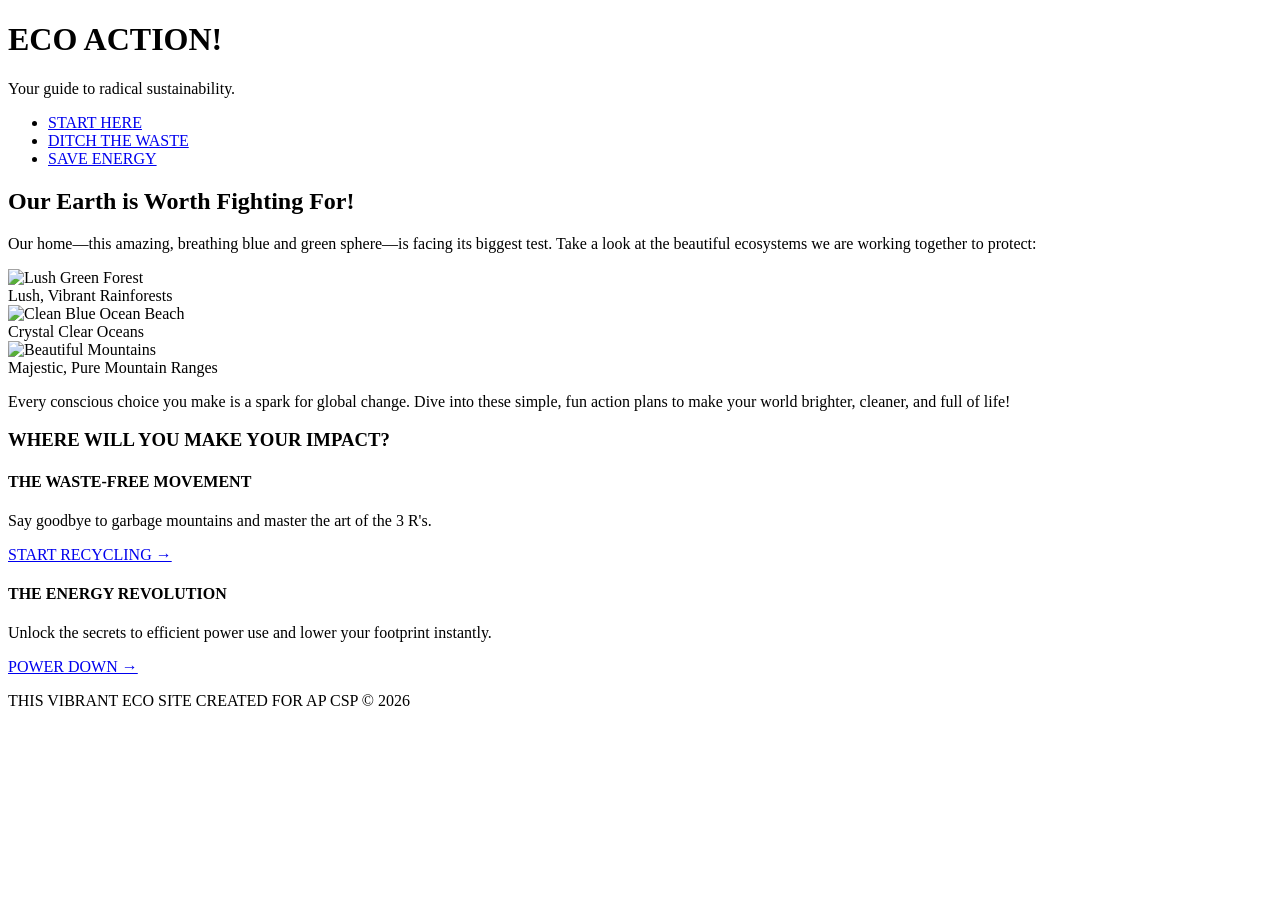
==== index.html @ a81665a1 "Add files via upload" ====
<!DOCTYPE html>
<html lang="en">
<head>
    <meta charset="UTF-8">
    <meta name="viewport" content="width=device-width, initial-scale=1.0">
    <title>EcoAction - Act Now!</title>
    <link rel="stylesheet" href="style.css">
</head>
<body>

    <header>
        <h1>ECO ACTION!</h1>
        <p>Your guide to radical sustainability.</p>
    </header>

    <nav>
        <ul>
            <li><a href="index.html">START HERE</a></li>
            <li><a href="waste.html">DITCH THE WASTE</a></li>
            <li><a href="energy.html">SAVE ENERGY</a></li>
        </ul>
    </nav>

    <main>
        <h2>Our Earth is Worth Fighting For!</h2>
        <p>Our home—this amazing, breathing blue and green sphere—is facing its biggest test. Take a look at the beautiful ecosystems we are working together to protect:</p>
        
        <div class="photo-gallery">
            <div class="gallery-card">
                <img src="https://images.unsplash.com/photo-1542601906990-b4d3fb778b09?q=80&w=600&auto=format&fit=crop" alt="Lush Green Forest" class="gallery-image">
                <div class="gallery-caption">Lush, Vibrant Rainforests</div>
            </div>
            <div class="gallery-card">
                <img src="https://images.unsplash.com/photo-1507525428034-b723cf961d3e?q=80&w=600&auto=format&fit=crop" alt="Clean Blue Ocean Beach" class="gallery-image">
                <div class="gallery-caption">Crystal Clear Oceans</div>
            </div>
            <div class="gallery-card">
                <img src="https://images.unsplash.com/photo-1464822759023-fed622ff2c3b?q=80&w=600&auto=format&fit=crop" alt="Beautiful Mountains" class="gallery-image">
                <div class="gallery-caption">Majestic, Pure Mountain Ranges</div>
            </div>
        </div>

        <p>Every conscious choice you make is a spark for global change. Dive into these simple, fun action plans to make your world brighter, cleaner, and full of life!</p>
        
        <h3>WHERE WILL YOU MAKE YOUR IMPACT?</h3>
        <div class="grid-container">
            <div class="card">
                <h4>THE WASTE-FREE MOVEMENT</h4>
                <p>Say goodbye to garbage mountains and master the art of the 3 R's.</p>
                <a href="waste.html" class="card-link">START RECYCLING &rarr;</a>
            </div>
            <div class="card">
                <h4>THE ENERGY REVOLUTION</h4>
                <p>Unlock the secrets to efficient power use and lower your footprint instantly.</p>
                <a href="energy.html" class="card-link">POWER DOWN &rarr;</a>
            </div>
        </div>
    </main>

    <footer>
        <p>THIS VIBRANT ECO SITE CREATED FOR AP CSP © 2026</p>
    </footer>

</body>
</html>
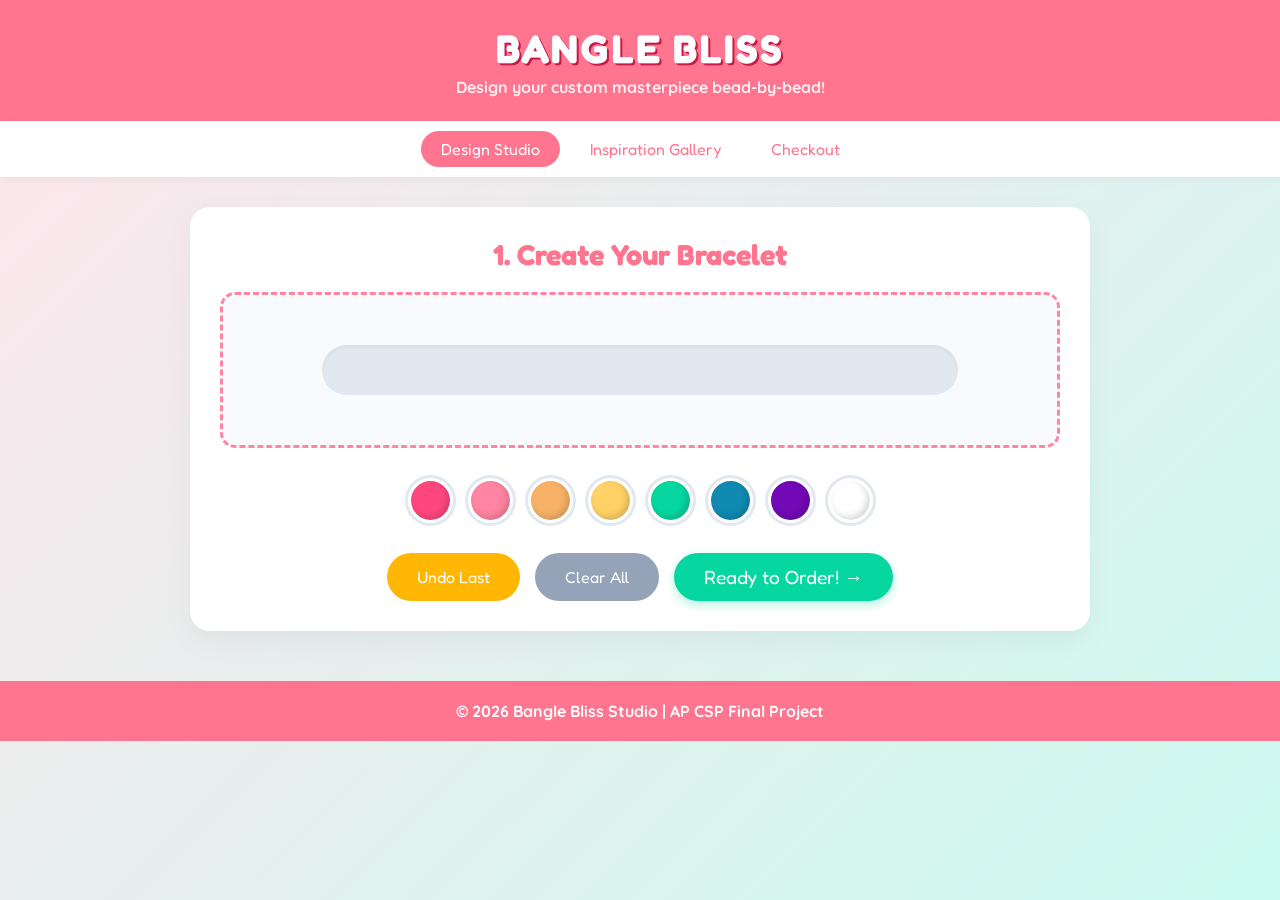
==== commit 9c706b5a: "Add files via upload" ====
--- a/index.html
+++ b/index.html
@@ -3,63 +3,91 @@
 <head>
     <meta charset="UTF-8">
     <meta name="viewport" content="width=device-width, initial-scale=1.0">
-    <title>EcoAction - Act Now!</title>
-    <link rel="stylesheet" href="style.css">
+    <title>Bangle Bliss - Studio</title>
+    <link rel="stylesheet" href="final.css">
 </head>
 <body>
 
     <header>
-        <h1>ECO ACTION!</h1>
-        <p>Your guide to radical sustainability.</p>
+        <h1>BANGLE BLISS</h1>
+        <p>Design your custom masterpiece bead-by-bead!</p>
     </header>
 
     <nav>
-        <ul>
-            <li><a href="index.html">START HERE</a></li>
-            <li><a href="waste.html">DITCH THE WASTE</a></li>
-            <li><a href="energy.html">SAVE ENERGY</a></li>
-        </ul>
+        <a href="index.html" class="active">Design Studio</a>
+        <a href="gallery.html">Inspiration Gallery</a>
+        <a href="checkout.html">Checkout</a>
     </nav>
 
-    <main>
-        <h2>Our Earth is Worth Fighting For!</h2>
-        <p>Our home—this amazing, breathing blue and green sphere—is facing its biggest test. Take a look at the beautiful ecosystems we are working together to protect:</p>
+    <main class="container">
+        <h2 class="section-title">1. Create Your Bracelet</h2>
         
-        <div class="photo-gallery">
-            <div class="gallery-card">
-                <img src="https://images.unsplash.com/photo-1542601906990-b4d3fb778b09?q=80&w=600&auto=format&fit=crop" alt="Lush Green Forest" class="gallery-image">
-                <div class="gallery-caption">Lush, Vibrant Rainforests</div>
-            </div>
-            <div class="gallery-card">
-                <img src="https://images.unsplash.com/photo-1507525428034-b723cf961d3e?q=80&w=600&auto=format&fit=crop" alt="Clean Blue Ocean Beach" class="gallery-image">
-                <div class="gallery-caption">Crystal Clear Oceans</div>
-            </div>
-            <div class="gallery-card">
-                <img src="https://images.unsplash.com/photo-1464822759023-fed622ff2c3b?q=80&w=600&auto=format&fit=crop" alt="Beautiful Mountains" class="gallery-image">
-                <div class="gallery-caption">Majestic, Pure Mountain Ranges</div>
-            </div>
+        <div class="preview-window">
+            <div class="bracelet-string" id="braceletString"></div>
         </div>
 
-        <p>Every conscious choice you make is a spark for global change. Dive into these simple, fun action plans to make your world brighter, cleaner, and full of life!</p>
-        
-        <h3>WHERE WILL YOU MAKE YOUR IMPACT?</h3>
-        <div class="grid-container">
-            <div class="card">
-                <h4>THE WASTE-FREE MOVEMENT</h4>
-                <p>Say goodbye to garbage mountains and master the art of the 3 R's.</p>
-                <a href="waste.html" class="card-link">START RECYCLING &rarr;</a>
-            </div>
-            <div class="card">
-                <h4>THE ENERGY REVOLUTION</h4>
-                <p>Unlock the secrets to efficient power use and lower your footprint instantly.</p>
-                <a href="energy.html" class="card-link">POWER DOWN &rarr;</a>
-            </div>
+        <div class="bead-selector">
+            <div class="color-option" style="background-color: #ff477e;" onclick="addBead('#ff477e')"></div>
+            <div class="color-option" style="background-color: #ff85a2;" onclick="addBead('#ff85a2')"></div>
+            <div class="color-option" style="background-color: #f7b267;" onclick="addBead('#f7b267')"></div>
+            <div class="color-option" style="background-color: #ffd166;" onclick="addBead('#ffd166')"></div>
+            <div class="color-option" style="background-color: #06d6a0;" onclick="addBead('#06d6a0')"></div>
+            <div class="color-option" style="background-color: #118ab2;" onclick="addBead('#118ab2')"></div>
+            <div class="color-option" style="background-color: #7209b7;" onclick="addBead('#7209b7')"></div>
+            <div class="color-option" style="background-color: #ffffff;" onclick="addBead('#ffffff')"></div>
+        </div>
+
+        <div class="button-group">
+            <button class="btn btn-undo" onclick="undoLastBead()">Undo Last</button>
+            <button class="btn btn-clear" onclick="clearBracelet()">Clear All</button>
+            <button class="btn btn-order" onclick="goToCheckout()">Ready to Order! &rarr;</button>
         </div>
     </main>
 
-    <footer>
-        <p>THIS VIBRANT ECO SITE CREATED FOR AP CSP © 2026</p>
-    </footer>
+    <footer><p>&copy; 2026 Bangle Bliss Studio | AP CSP Final Project</p></footer>
 
+    <script>
+        const braceletContainer = document.getElementById('braceletString');
+        let beadArray = [];
+
+        function addBead(color) {
+            if (beadArray.length >= 16) {
+                alert("Your bracelet is completely full!");
+                return;
+            }
+            beadArray.push(color);
+            renderBracelet();
+        }
+
+        function undoLastBead() {
+            beadArray.pop();
+            renderBracelet();
+        }
+
+        function clearBracelet() {
+            beadArray = [];
+            renderBracelet();
+        }
+
+        function renderBracelet() {
+            braceletContainer.innerHTML = '';
+            beadArray.forEach(color => {
+                const bead = document.createElement('div');
+                bead.className = 'bead';
+                bead.style.backgroundColor = color;
+                braceletContainer.appendChild(bead);
+            });
+        }
+
+        function goToCheckout() {
+            if (beadArray.length === 0) {
+                alert("Please add some beads to your bracelet before checking out!");
+                return;
+            }
+            // Save the bead array in browser memory so checkout can read it
+            localStorage.setItem('savedBracelet', JSON.stringify(beadArray));
+            window.location.href = 'checkout.html';
+        }
+    </script>
 </body>
 </html>
--- a/final.css
+++ b/final.css
@@ -0,0 +1,257 @@
+/* ---- Google Fonts & Base Styling ---- */
+@import url('https://fonts.googleapis.com/css2?family=Fredoka+One&family=Quicksand:wght@500;700&display=swap');
+
+* {
+    box-sizing: border-box;
+    margin: 0;
+    padding: 0;
+}
+
+body {
+    font-family: 'Quicksand', sans-serif;
+    background: linear-gradient(135deg, #ffe5ec 0%, #ccfbf1 100%);
+    min-height: 100vh;
+    color: #2d3748;
+}
+
+/* ---- Shared Navigation & Header ---- */
+header {
+    background-color: #ff758f;
+    padding: 1.5rem;
+    text-align: center;
+    box-shadow: 0 4px 15px rgba(255, 117, 143, 0.3);
+}
+
+header h1 {
+    font-family: 'Fredoka One', cursive;
+    color: white;
+    font-size: 2.5rem;
+    letter-spacing: 2px;
+    text-shadow: 2px 2px 0px #c9184a;
+}
+
+header p {
+    color: #fff0f3;
+    margin-top: 5px;
+    font-weight: 700;
+}
+
+nav {
+    background-color: #fff;
+    display: flex;
+    justify-content: center;
+    gap: 10px;
+    padding: 10px;
+    box-shadow: 0 2px 10px rgba(0,0,0,0.05);
+}
+
+nav a {
+    text-decoration: none;
+    color: #ff758f;
+    font-family: 'Fredoka One', cursive;
+    padding: 8px 20px;
+    border-radius: 20px;
+    transition: all 0.3s;
+}
+
+nav a:hover, nav a.active {
+    background-color: #ff758f;
+    color: white;
+}
+
+/* ---- Main Layout Container ---- */
+.container {
+    max-width: 900px;
+    margin: 30px auto;
+    padding: 30px;
+    background: white;
+    border-radius: 20px;
+    box-shadow: 0 10px 30px rgba(0,0,0,0.05);
+}
+
+.section-title {
+    font-family: 'Fredoka One', cursive;
+    color: #ff758f;
+    font-size: 1.8rem;
+    margin-bottom: 20px;
+    text-align: center;
+}
+
+/* ---- DESIGNER PAGE ELEMENTS ---- */
+.preview-window {
+    background: #f8fafc;
+    border: 3px dashed #ff85a2;
+    border-radius: 15px;
+    padding: 50px 20px;
+    display: flex;
+    justify-content: center;
+    align-items: center;
+    margin-bottom: 30px;
+}
+
+.bracelet-string {
+    display: flex;
+    align-items: center;
+    justify-content: center;
+    gap: 6px;
+    min-width: 80%;
+    height: 50px;
+    background: #e2e8f0;
+    border-radius: 25px;
+    padding: 0 15px;
+    box-shadow: inset 0 2px 4px rgba(0,0,0,0.05);
+}
+
+.bead {
+    width: 32px;
+    height: 32px;
+    border-radius: 50%;
+    box-shadow: inset -3px -3px 6px rgba(0,0,0,0.25), 2px 3px 5px rgba(0,0,0,0.1);
+    animation: popIn 0.3s cubic-bezier(0.175, 0.885, 0.32, 1.275);
+}
+
+@keyframes popIn {
+    0% { transform: scale(0); }
+    100% { transform: scale(1); }
+}
+
+.bead-selector {
+    display: flex;
+    justify-content: center;
+    gap: 15px;
+    flex-wrap: wrap;
+    margin-bottom: 30px;
+}
+
+.color-option {
+    width: 45px;
+    height: 45px;
+    border-radius: 50%;
+    border: 3px solid white;
+    outline: 3px solid #e2e8f0;
+    cursor: pointer;
+    box-shadow: inset -3px -3px 6px rgba(0,0,0,0.15);
+    transition: transform 0.2s;
+}
+
+.color-option:hover {
+    transform: scale(1.1);
+    outline-color: #ff758f;
+}
+
+/* ---- BUTTONS ---- */
+.button-group {
+    display: flex;
+    gap: 15px;
+    justify-content: center;
+    flex-wrap: wrap;
+}
+
+.btn {
+    font-family: 'Fredoka One', cursive;
+    padding: 12px 30px;
+    border: none;
+    border-radius: 25px;
+    font-size: 1rem;
+    cursor: pointer;
+    transition: all 0.2s;
+    color: white;
+    text-decoration: none;
+    display: inline-block;
+}
+
+.btn:active { transform: scale(0.95); }
+.btn-clear { background-color: #94a3b8; }
+.btn-undo { background-color: #ffb703; }
+.btn-order { background-color: #06d6a0; font-size: 1.2rem; box-shadow: 0 4px 10px rgba(6, 214, 160, 0.3); }
+.btn-order:hover { background-color: #05b386; }
+
+/* ---- CHECKOUT PAGE ELEMENTS ---- */
+.checkout-layout {
+    display: grid;
+    grid-template-columns: 1fr 1fr;
+    gap: 30px;
+}
+
+@media (max-width: 768px) {
+    .checkout-layout { grid-template-columns: 1fr; }
+}
+
+.order-summary-box {
+    background: #f8fafc;
+    border-radius: 12px;
+    padding: 20px;
+    border: 2px solid #edf2f7;
+}
+
+.price-row {
+    display: flex;
+    justify-content: space-between;
+    margin: 10px 0;
+    font-size: 1.1rem;
+}
+
+.total-row {
+    border-top: 2px dashed #cbd5e1;
+    padding-top: 10px;
+    margin-top: 15px;
+    font-weight: 700;
+    font-size: 1.3rem;
+    color: #ff758f;
+}
+
+.form-group {
+    margin-bottom: 15px;
+}
+
+.form-group label {
+    display: block;
+    font-weight: 700;
+    margin-bottom: 5px;
+}
+
+.form-group input {
+    width: 100%;
+    padding: 10px;
+    border: 2px solid #cbd5e1;
+    border-radius: 8px;
+    font-family: inherit;
+}
+
+/* ---- GALLERY LOOKBOOK ELEMENTS ---- */
+.gallery-grid {
+    display: grid;
+    grid-template-columns: repeat(auto-fit, minmax(250px, 1fr));
+    gap: 20px;
+}
+
+.gallery-item {
+    background: #f8fafc;
+    border-radius: 15px;
+    overflow: hidden;
+    text-align: center;
+    border: 2px solid #edf2f7;
+    padding: 15px;
+}
+
+.gallery-item img {
+    width: 100%;
+    height: 180px;
+    object-fit: cover;
+    border-radius: 10px;
+}
+
+.gallery-item h3 {
+    font-family: 'Fredoka One', cursive;
+    color: #ff758f;
+    margin: 10px 0;
+}
+
+footer {
+    text-align: center;
+    padding: 20px;
+    background-color: #ff758f;
+    color: white;
+    margin-top: 50px;
+    font-weight: 700;
+}
